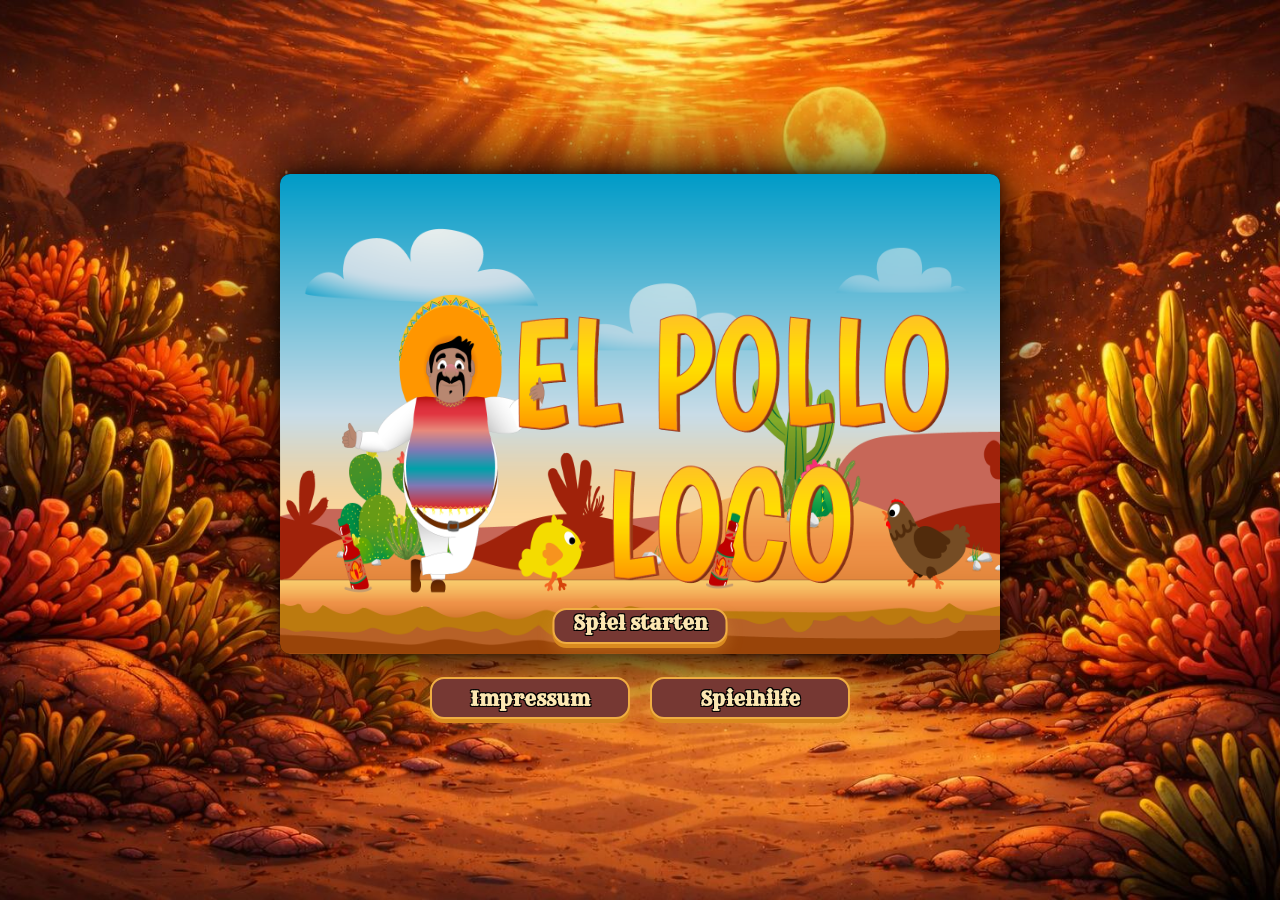
==== index.html @ b25921d9 "Adjust layout styling" ====
<!DOCTYPE html>
<html lang="de" translate="no">
<head>
  <meta charset="UTF-8">
  <meta name="viewport" content="width=device-width, initial-scale=1.0, maximum-scale=1.0, user-scalable=no, viewport-fit=cover">
  <title>El Pollo Loco</title>

  <link rel="icon" href="assets/img/7_statusbars/3_icons/icon_coin.png?v=5" type="image/png">
  <link rel="stylesheet" href="./style.css">
  <link rel="stylesheet" href="/styles/responsive.css">
  <link rel="stylesheet" href="/styles/fonst.css">
  
 
  <script src="models/drawable-object.class.js"></script>
  <script src="models/movable-object.class.js"></script>
  <script src="models/character.class.js"></script>
  <script src="models/chicken.class.js"></script>
  <script src="models/small-chicken.class.js"></script>
  <script src="models/cloud.class.js"></script>
  <script src="models/background-object.class.js"></script>
  <script src="models/keyboard.class.js"></script>
  <script src="models/level.class.js"></script>
  <script src="models/status-bar.class.js"></script>
  <script src="models/throwable-object.class.js"></script>
  <script src="models/cellectebill-object.class.js"></script>
  <script src="models/endboss.class.js"></script>
  <script src="models/main.class.js"></script>
  <script src="models/responsive.class.js"></script>
  <script src="levels/level1.class.js"></script>
  <script src="models/world.class.js"></script>

  <script src="js/template.js"></script>
  <script src="js/game-ui.js"></script>
  <script src="js/game.js"></script>
</head>

<body onload="init()">
  <main id="desertGameRoot" class="desert-game-root">
    <div id="gameHeaderMount"></div>

    <button id="backToMenuButton" class="back-to-menu-button" type="button">
      Zurück zum Start
    </button>

    <canvas id="canvas" class="desert-canvas" width="720" height="480"></canvas>

    <div id="gameIntroMount"></div>
    <div id="gameFooterMount"></div>

    <div class="player-input-board">
      <div class="input-cluster input-movement">
        <button id="walkLeftButton" class="input-round-button input-arrow-button" type="button" aria-label="Nach links laufen">
          <span class="input-symbol">←</span>
        </button>

        <button id="walkRightButton" class="input-round-button input-arrow-button" type="button" aria-label="Nach rechts laufen">
          <span class="input-symbol">→</span>
        </button>
      </div>

      <div class="input-cluster input-action">
        <button id="playerJumpButton" class="input-round-button input-action-button" type="button" aria-label="Springen">
          <span class="input-symbol">↑</span>
        </button>

        <button id="bottleThrowButton" class="input-round-button input-action-button" type="button" aria-label="Flasche werfen">
          <span class="input-symbol">⚔︎</span>
        </button>
      </div>
    </div>

    <div id="rotateDeviceDialog">
      <div class="rotate-message-box">
        <div class="rotate-message-title">Querformat nutzen</div>
        <div class="rotate-message-text">
          Drehe dein Gerät bitte seitlich,<br>
          damit das Spielfeld vollständig sichtbar ist.
        </div>
      </div>
    </div>
  </main>

  <div id="imprintDialog" class="dialog-layer dialog-hidden" onclick="closeDialog('imprintDialog')">
    <div class="dialog-card imprint-card" onclick="event.stopPropagation()">
      <button class="dialog-close" type="button" onclick="closeDialog('imprintDialog')">×</button>

      <h2 class="dialog-title">Impressum</h2>

      <div class="dialog-content-scroll">
        <div class="dialog-text-block">
          <h3>Angaben zur Person</h3>
          <p><strong>Habiba Mohamed</strong></p>
          <p>An der Walkenmühle 20</p>
          <p>33607 Bielefeld</p>
          <p>Deutschland</p>
        </div>

        <div class="dialog-text-block">
          <h3>Verantwortung</h3>
          <p>Habiba Mohamed</p>
        </div>

        <div class="dialog-text-block">
          <h3>Kontakt</h3>
          <p>Telefon: +49 17632340703</p>
          <p>E-Mail: hananhussain12@hotmail.com</p>
        </div>

        <div class="dialog-text-block">
          <h3>Quellen</h3>
          <p>Sounds, Grafiken und weitere Materialien werden im Projekt mit Quelle angegeben.</p>
        </div>
      </div>
    </div>
  </div>

  <div id="instructionDialog" class="dialog-layer dialog-hidden" onclick="closeDialog('instructionDialog')">
    <div class="dialog-card instruction-card" onclick="event.stopPropagation()">
      <button class="dialog-close" type="button" onclick="closeDialog('instructionDialog')">×</button>

      <h2 class="dialog-title">Spielhilf</h2>

      <div class="dialog-content-scroll">
        <div class="dialog-text-block">
          <h3>Bewegung</h3>
          <ul>
            <li><strong>Pfeil rechts:</strong> Figur bewegt sich nach rechts</li>
            <li><strong>Pfeil links:</strong> Figur bewegt sich nach links</li>
            <li><strong>Leertaste:</strong> Figur springt</li>
            <li><strong>Taste D:</strong> Flasche werfen</li>
          </ul>
        </div>

        <div class="dialog-text-block">
          <h3>Gegner</h3>
          <ul>
            <li>Im Level erscheinen verschiedene Hühner.</li>
            <li>Am Ende wartet ein größerer Gegner.</li>
          </ul>
        </div>

        <div class="dialog-text-block">
          <h3>Sammeln</h3>
          <ul>
            <li>Flaschen können gesammelt und später genutzt werden.</li>
            <li>Münzen sind im Level verteilt.</li>
          </ul>
        </div>

        <div class="dialog-text-block">
          <h3>Ziel</h3>
          <p>Bewege dich durch das Level, sammle hilfreiche Gegenstände und besiege den letzten Gegner.</p>
        </div>
      </div>
    </div>
  </div>
</body>
</html>
---- style.css ----
* {
  box-sizing: border-box;
}

html,
body {
  margin: 0;
  padding: 0;
  width: 100%;
  max-width: 100%;
  min-height: 100vh;
  scrollbar-width: none;
  overscroll-behavior: none;
  touch-action: manipulation;
}

body {
  display: flex;
  justify-content: center;
  align-items: center;
  background-image: url("./assets/img/5_background/background.png");
  background-repeat: no-repeat;
  background-size: cover;
  background-position: center;
  font-family: Arial, Helvetica, sans-serif;
}

button {
  cursor: pointer;
}

body.dialog-open {
  overflow: hidden;
}

.desert-game-root {
  position: relative;
  width: min(90vw, 720px, 100vh * (3 / 2));
  aspect-ratio: 3 / 2;
  display: flex;
  justify-content: center;
  align-items: center;
  margin-bottom: 72px;
}

.desert-canvas {
  width: 100%;
  height: 100%;
  display: block;
  background: #000;
  border-radius: 10px;
  box-shadow:
    0 0 90px rgba(0, 0, 0, 0.95),
    0 0 30px rgba(0, 0, 0, 0.6),
    0 0 12px rgba(0, 0, 0, 0.4);
  touch-action: none;
}

.dialog-hidden,
.dialog-closed {
  display: none !important;
}

.dialog-layer {
  position: fixed;
  inset: 0;
  z-index: 9999;
  display: flex;
  justify-content: center;
  align-items: center;
  padding: 20px;
  background: rgba(0, 0, 0, 0.45);
}

.dialog-card {
  position: relative;
  width: min(580px, 92vw);
  max-height: 78vh;
  padding: 28px 24px 22px;
  border-radius: 18px;
  background: rgba(214, 140, 140, 0.97);
  border: 3px solid #ffd75a;
  color: #000;
}

.dialog-title {
  margin: 0 0 20px;
  text-align: center;
  font-size: 30px;
  font-family: 'Rye', cursive;
  color: #fce7b2;
  text-shadow: 1px 1px 0 #000, -1px -1px 0 #000, 1px -1px 0 #000, -1px 1px 0 #000;
}

.dialog-close {
  position: absolute;
  top: 14px;
  right: 14px;
  width: 38px;
  height: 38px;
  border: none;
  border-radius: 50%;
  background: #d9a39d;
  font-size: 26px;
}

.dialog-content-scroll {
  max-height: calc(78vh - 90px);
  overflow-y: auto;
  padding-right: 8px;
}

.dialog-text-block {
  margin-bottom: 22px;
}

.dialog-text-block h3 {
  margin: 0 0 8px;
  font-family: 'Rye', cursive;
  color: #fce7b2;
  text-shadow: 1px 1px 0 #000, -1px -1px 0 #000, 1px -1px 0 #000, -1px 1px 0 #000;
}

.dialog-text-block p,
.dialog-text-block li {
  font-size: 16px;
  line-height: 1.6;
  color: #000;
}

#rotateDeviceDialog {
  position: fixed;
  inset: 0;
  display: none;
  justify-content: center;
  align-items: center;
  background: rgba(0, 0, 0, 0.86);
  z-index: 9999;
  text-align: center;
}

.rotate-message-box {
  max-width: 420px;
  padding: 24px 28px;
}

.rotate-message-title {
  font-family: 'Rye', cursive;
  font-size: 28px;
  color: #f4b29a;
  margin-bottom: 16px;
}

.rotate-message-text {
  font-size: 20px;
  line-height: 1.5;
  color: #f4b29a;
}

.back-to-menu-button {
  display: none !important;
}

.game-toolbar {
  position: absolute;
  top: 18px;
  left: 50%;
  transform: translateX(-50%);
  z-index: 30;
  display: flex;
  justify-content: center;
  align-items: center;
  height: 25px;
  padding: 7px 10px;
  border-radius: 14px;
  background: #43b4eb;
  border: 2px solid #7f4d27;
  box-shadow: 0 3px 0 rgba(127, 77, 39, 0.95), 0 8px 18px rgba(0, 0, 0, 0.18);
}

.toolbar-desktop-group {
  display: flex;
  align-items: center;
  gap: 4px;
}

.toolbar-icon-button,
.quick-tool-button {
  border: none;
  background: transparent;
  display: flex;
  justify-content: center;
  align-items: center;
}

.toolbar-icon-button {
  width: 50px;
  height: 40px;
}

.quick-tool-button {
  width: 34px;
  height: 34px;
}

.toolbar-icon-button img {
  width: 32px;
  height: 32px;
}

.quick-tool-button img {
  width: 26px;
  height: 26px;
}

.toolbar-icon-button img,
.quick-tool-button img {
  object-fit: contain;
  pointer-events: none;
  filter: brightness(0) saturate(1000%) grayscale(100%) contrast(4000%) !important;
}

.sound-control-button {
  position: relative;
}

.sound-cross-line {
  position: absolute;
  width: 34px;
  height: 3px;
  background: #000;
  transform: rotate(-45deg);
  border-radius: 3px;
}

.sound-line-hidden {
  display: none;
}

.wide-screen-tools {
  display: flex;
}

.compact-layer,
.quick-tools-wrap {
  display: none;
}

.quick-tools-panel {
  display: flex;
  gap: 6px;
}

.launch-panel {
  position: absolute;
  left: 50%;
  bottom: 2%;
  transform: translateX(-50%);
  z-index: 25;
  display: flex;
  justify-content: center;
  align-items: center;
}

.launch-button {
  min-width: 170px;
  height: 36px;
  padding: 0 18px;
  border: 2px solid #f0ad42;
  border-radius: 14px;
  background: #763833;
  color: #fce7b2;
  font-size: 20px;
  font-weight: 700;
  font-family: 'Rye', cursive;
  text-shadow: 1px 1px 0 #000, -1px -1px 0 #000, 1px -1px 0 #000, -1px 1px 0 #000;
  box-shadow: 0 4px 0 #d98a1f, 0 8px 16px rgba(240, 173, 66, 0.28);
}

.footer-action-row {
  position: absolute;
  left: 50%;
  bottom: -65px;
  transform: translateX(-50%);
  display: flex;
  justify-content: center;
  align-items: center;
  gap: 20px;
  z-index: 25;
}

.footer-action-button {
  min-width: 200px;
  height: 42px;
  padding: 0 18px;
  border: 2px solid #f0ad42;
  border-radius: 14px;
  background: #763833;
  color: #fce7b2;
  font-size: 20px;
  font-weight: 700;
  font-family: 'Rye', cursive;
  text-shadow: 1px 1px 0 #000, -1px -1px 0 #000, 1px -1px 0 #000, -1px 1px 0 #000;
  box-shadow: 0 4px 0 #d98a1f, 0 8px 16px rgba(240, 173, 66, 0.28);
}

.player-input-board {
  position: absolute;
  left: 0;
  right: 0;
  bottom: 14px;
  width: 100%;
  padding: 0 18px;
  display: none;
  justify-content: space-between;
  align-items: center;
  pointer-events: none;
  z-index: 60;
}

.input-cluster {
  display: flex;
  gap: 12px;
  pointer-events: auto;
}

.input-round-button {
  width: 46px;
  height: 46px;
  border: none;
  border-radius: 50%;
  background: #f1cd4f;
  display: flex;
  justify-content: center;
  align-items: center;
}

.input-symbol {
  font-size: 24px;
  font-weight: 900;
  color: #000;
}

body.start-screen-mode .game-only-tool,
body.start-screen-mode .game-toolbar {
  display: none !important;
}

body.game-running-mode .game-only-tool,
body.game-over-mode .game-only-tool,
body.win-mode .game-only-tool,
body.game-running-mode .game-toolbar,
body.game-over-mode .game-toolbar,
body.win-mode .game-toolbar {
  display: flex !important;
}

body.game-running-mode .footer-action-row,
body.game-over-mode .footer-action-row,
body.win-mode .footer-action-row {
  display: none !important;
}

body.touch-device .player-input-board {
  display: flex;
}

body.start-screen-mode .player-input-board,
body.game-over-mode .player-input-board,
body.win-mode .player-input-board {
  display: none !important;
}



.game-toolbar {
  top: 18px; 
  height: 45px; 
  padding: 7px 10px;
  border-radius: 14px;
  gap: 0;
  width: auto;
  max-width: max-content;
}

.toolbar-desktop-group {
  gap: 4px;
  width: auto;
}

.toolbar-icon-button {
  width: 50px;
  height: 40px ;
  padding: 0;
  border-radius: 9px;
}

.toolbar-icon-button img {
  width: 32px !important;
  height: 32px !important;
}

.sound-cross-line {
  width: 34px !important;
  height: 3px !important;
}
---- styles/responsive.css ----
@media only screen and (pointer: coarse) {
  body {
    min-height: 100vh;
  }

  .wide-screen-tools {
    display: none !important;
  }

  .compact-layer,
  .quick-tools-wrap {
    display: flex;
  }

  .game-toolbar {
    top: 14px;
    height: 45px;
    padding: 6px 26px;
    border-radius: 14px;
  }

  .quick-tools-panel {
    display: flex;
    align-items: center;
    justify-content: center;
    gap: 3px;
  }

  .quick-tool-button {
    width: 34px;
    height: 34px;
  }

  .quick-tool-button img {
    width: 26px;
    height: 26px;
  }

  .player-input-board {
    bottom: 14px;
    padding: 0 18px;
  }

  .input-round-button {
    width: 38px;
    height: 38px;
  }

  .input-symbol {
    font-size: 22px;
  }

   
.desert-game-root {
  position: relative;
  width: min(90vw, 720px, 100vh * (3 / 2));
  max-height: 100vh;
  aspect-ratio: 3 / 2;
  display: flex;
  justify-content: center;
  align-items: center;
  margin-bottom: 0;
}

.desert-canvas {
  width: 100%;
  height: 100%;
  max-height: 100vh;
  display: block;
}




}

@media only screen and (max-width: 900px) {
  .game-toolbar {
    height: 45px;
    padding: 6px 28px;
    border-radius: 14px;
  }

  .toolbar-icon-button,
  .quick-tool-button {
    width: 34px;
    height: 34px;
  }

  .toolbar-icon-button img,
  .quick-tool-button img {
    width: 26px;
    height: 26px;
  }
}

@media only screen and (max-width: 700px) {
  .game-toolbar {
    height: 40px;
    padding: 5px 6px;
    border-radius: 13px;
  }

  .toolbar-icon-button,
  .quick-tool-button {
    width: 28px;
    height: 28px;
  }

  .toolbar-icon-button img,
  .quick-tool-button img {
    width: 23px;
    height: 23px;
  }
}

@media only screen and (max-width: 520px) {
  .launch-button {
    min-width: 150px;
    height: 30px;
    font-size: 16px;
  }

  .footer-action-row {
    flex-direction: column;
    align-items: center;
    gap: 10px;
    bottom: -110px;
    width: 100%;
    padding: 0 12px;
  }

  .footer-action-button {
    width: 100%;
    max-width: 330px;
    min-width: 0;
    height: 40px;
    font-size: 17px;
  }
}

@media only screen and (max-width: 500px) {
  .game-toolbar {
    height: 30px;
    padding: 4px 10px;
    border-radius: 10px;
  }

  .quick-tools-panel {
    gap: 1px;
  }

  .toolbar-icon-button,
  .quick-tool-button {
    width: 24px;
    height: 24px;
  }

  .toolbar-icon-button img,
  .quick-tool-button img {
    width: 18px;
    height: 18px;
  }
}

@media only screen and (max-width: 452px) {
  .game-toolbar {
    top: 7px;
    height: 20px;
    padding: 3px 8px;
    border-radius: 9px;
  }

  .quick-tools-panel {
    gap: 0;
  }

  .toolbar-icon-button,
  .quick-tool-button {
    width: 22px;
    height: 22px;
  }

  .toolbar-icon-button img,
  .quick-tool-button img {
    width: 16px !important;
    height: 16px !important;
  }

  .launch-button {
    min-width: 140px;
    height: 28px;
    font-size: 16px;
  }

  .footer-action-button {
    max-width: 300px;
    height: 36px;
    font-size: 16px;
  }
}

@media only screen and (max-width: 400px) {
  .launch-button {
    min-width: 130px;
    height: 26px;
    padding: 6px 12px;
    font-size: 16px;
  }

  .footer-action-button {
    max-width: 280px;
    height: 34px;
    font-size: 16px;
  }
}

@media only screen and (max-width: 360px) {
  .game-toolbar {
    padding: 2px 6px;
  }

  .toolbar-icon-button,
  .quick-tool-button {
    width: 20px;
    height: 20px;
  }

  .toolbar-icon-button img,
  .quick-tool-button img {
    width: 14px;
    height: 14px;
  }
}

@media only screen and (pointer: coarse) and (orientation: landscape) {
  body {
    min-height: 100svh;
    padding: 0;
    margin: 0;
  }

  .desert-game-root {
    width: 100vw;
    height: 100vh;
    max-width: none;
    aspect-ratio: auto;
  }

  .desert-canvas {
    width: 100vw;
    height: 100svh;
    border-radius: 0;
  }

  .launch-panel {
    bottom: 5%;
  }
}
---- styles/fonst.css ----
@import url('https://fonts.googleapis.com/css2?family=Fredoka:wght@400;500;600&family=Rye&display=swap');

.start-screen-btn,
.bottom-action-btn,
.mobile-top-btn,
.mobile-info-item,
h1,
h2 {
    font-family: 'Rye', cursive;
}

.overlay-title,
.overlay-section h3 {
    font-family: 'Rye', cursive;
}

.overlay-section p,
.overlay-section li,
.overlay-section a {
    font-family: 'Fredoka', Arial, Helvetica, sans-serif !important;
}
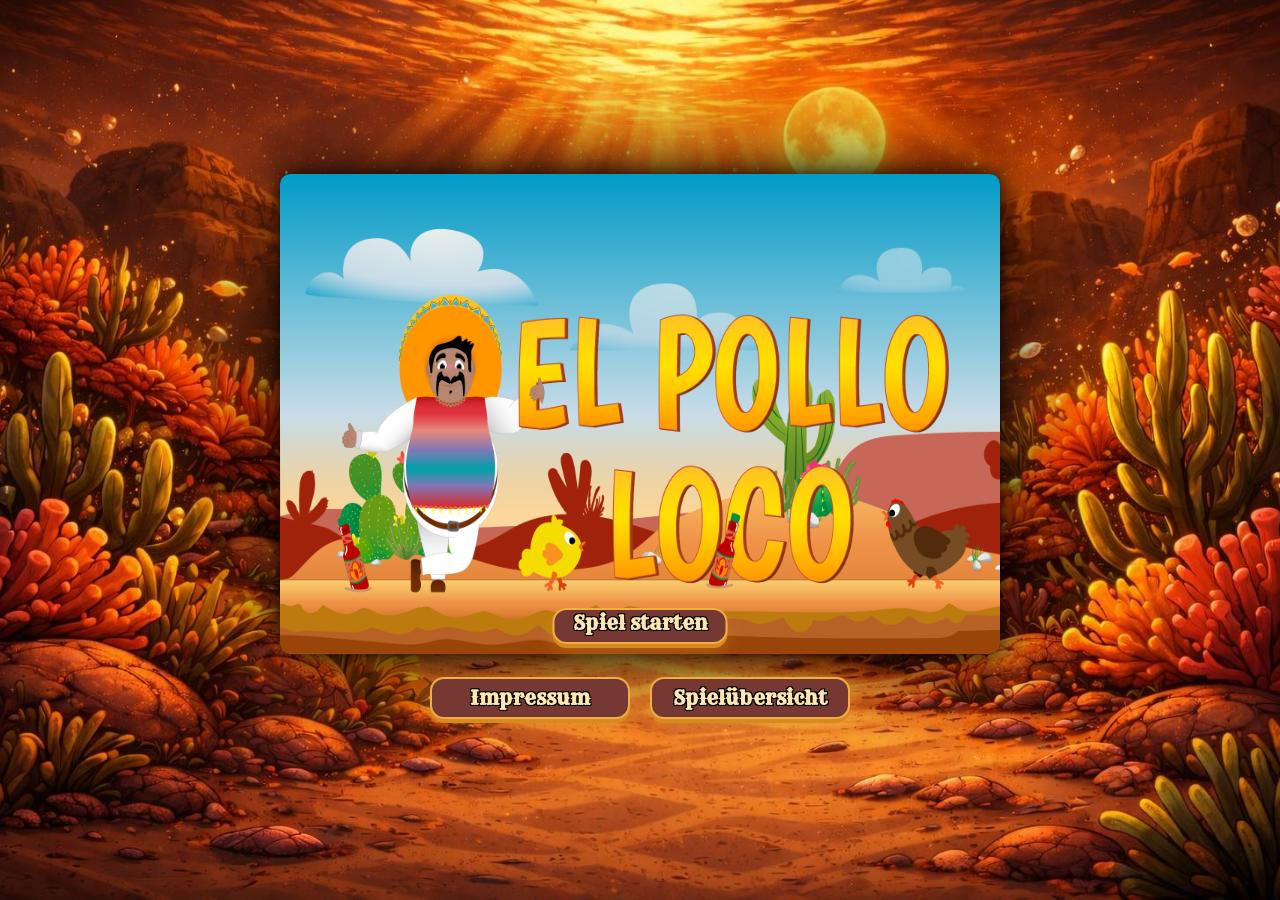
==== commit 2ac1a91e: "Fix layout, logic, responsive text, code cleanup" ====
--- a/index.html
+++ b/index.html
@@ -24,11 +24,12 @@
   <script src="models/throwable-object.class.js"></script>
   <script src="models/cellectebill-object.class.js"></script>
   <script src="models/endboss.class.js"></script>
+  <script src="models/endboss-manger.class.js"></script>
   <script src="models/main.class.js"></script>
+  <script src="levels/level1.class.js"></script>
+  <script src="models/audio.class.js"></script>
+  <script src="models/world.class.js"></script>
   <script src="models/responsive.class.js"></script>
-  <script src="levels/level1.class.js"></script>
-  <script src="models/world.class.js"></script>
-
   <script src="js/template.js"></script>
   <script src="js/game-ui.js"></script>
   <script src="js/game.js"></script>
@@ -118,7 +119,7 @@
     <div class="dialog-card instruction-card" onclick="event.stopPropagation()">
       <button class="dialog-close" type="button" onclick="closeDialog('instructionDialog')">×</button>
 
-      <h2 class="dialog-title">Spielhilf</h2>
+      <h2 class="dialog-title">Spielübersicht</h2>
 
       <div class="dialog-content-scroll">
         <div class="dialog-text-block">
--- a/style.css
+++ b/style.css
@@ -302,6 +302,11 @@
   font-family: 'Rye', cursive;
   text-shadow: 1px 1px 0 #000, -1px -1px 0 #000, 1px -1px 0 #000, -1px 1px 0 #000;
   box-shadow: 0 4px 0 #d98a1f, 0 8px 16px rgba(240, 173, 66, 0.28);
+  display: flex;
+  justify-content: center;
+  align-items: center;
+  text-align: center;
+  line-height: 1;
 }
 
 .player-input-board {
--- a/styles/responsive.css
+++ b/styles/responsive.css
@@ -137,6 +137,19 @@
     height: 40px;
     font-size: 17px;
   }
+
+  .footer-action-button,
+  .launch-button {
+    display: flex;
+    justify-content: center;
+    align-items: center;
+    line-height: 1;
+    padding-top: 3px;
+  }
+
+  .footer-action-button:last-child {
+    text-indent: 12px;
+  }
 }
 
 @media only screen and (max-width: 500px) {
@@ -160,6 +173,20 @@
   .quick-tool-button img {
     width: 18px;
     height: 18px;
+  }
+
+   
+  .footer-action-button,
+  .launch-button {
+    display: flex;
+    justify-content: center;
+    align-items: center;
+    line-height: 1;
+    padding-top: 3px;
+  }
+
+  .footer-action-button:last-child {
+    text-indent: 12px;
   }
 }
 
@@ -198,6 +225,20 @@
     height: 36px;
     font-size: 16px;
   }
+   
+   
+  .footer-action-button,
+  .launch-button {
+    display: flex;
+    justify-content: center;
+    align-items: center;
+    line-height: 1;
+    padding-top: 3px;
+  }
+
+  .footer-action-button:last-child {
+    text-indent: 12px;
+  }
 }
 
 @media only screen and (max-width: 400px) {
@@ -209,9 +250,22 @@
   }
 
   .footer-action-button {
-    max-width: 280px;
+    max-width: 250px;
     height: 34px;
     font-size: 16px;
+  }
+  
+  .footer-action-button,
+  .launch-button {
+    display: flex;
+    justify-content: center;
+    align-items: center;
+    line-height: 1;
+    padding-top: 3px;
+  }
+
+  .footer-action-button:last-child {
+    text-indent: 12px;
   }
 }
 
@@ -231,11 +285,25 @@
     width: 14px;
     height: 14px;
   }
+
+    
+  .footer-action-button,
+  .launch-button {
+    display: flex;
+    justify-content: center;
+    align-items: center;
+    line-height: 1;
+    padding-top: 3px;
+  }
+
+  .footer-action-button:last-child {
+    text-indent: 12px;
+  }
 }
 
 @media only screen and (pointer: coarse) and (orientation: landscape) {
   body {
-    min-height: 100svh;
+    min-height: 100vh;
     padding: 0;
     margin: 0;
   }
